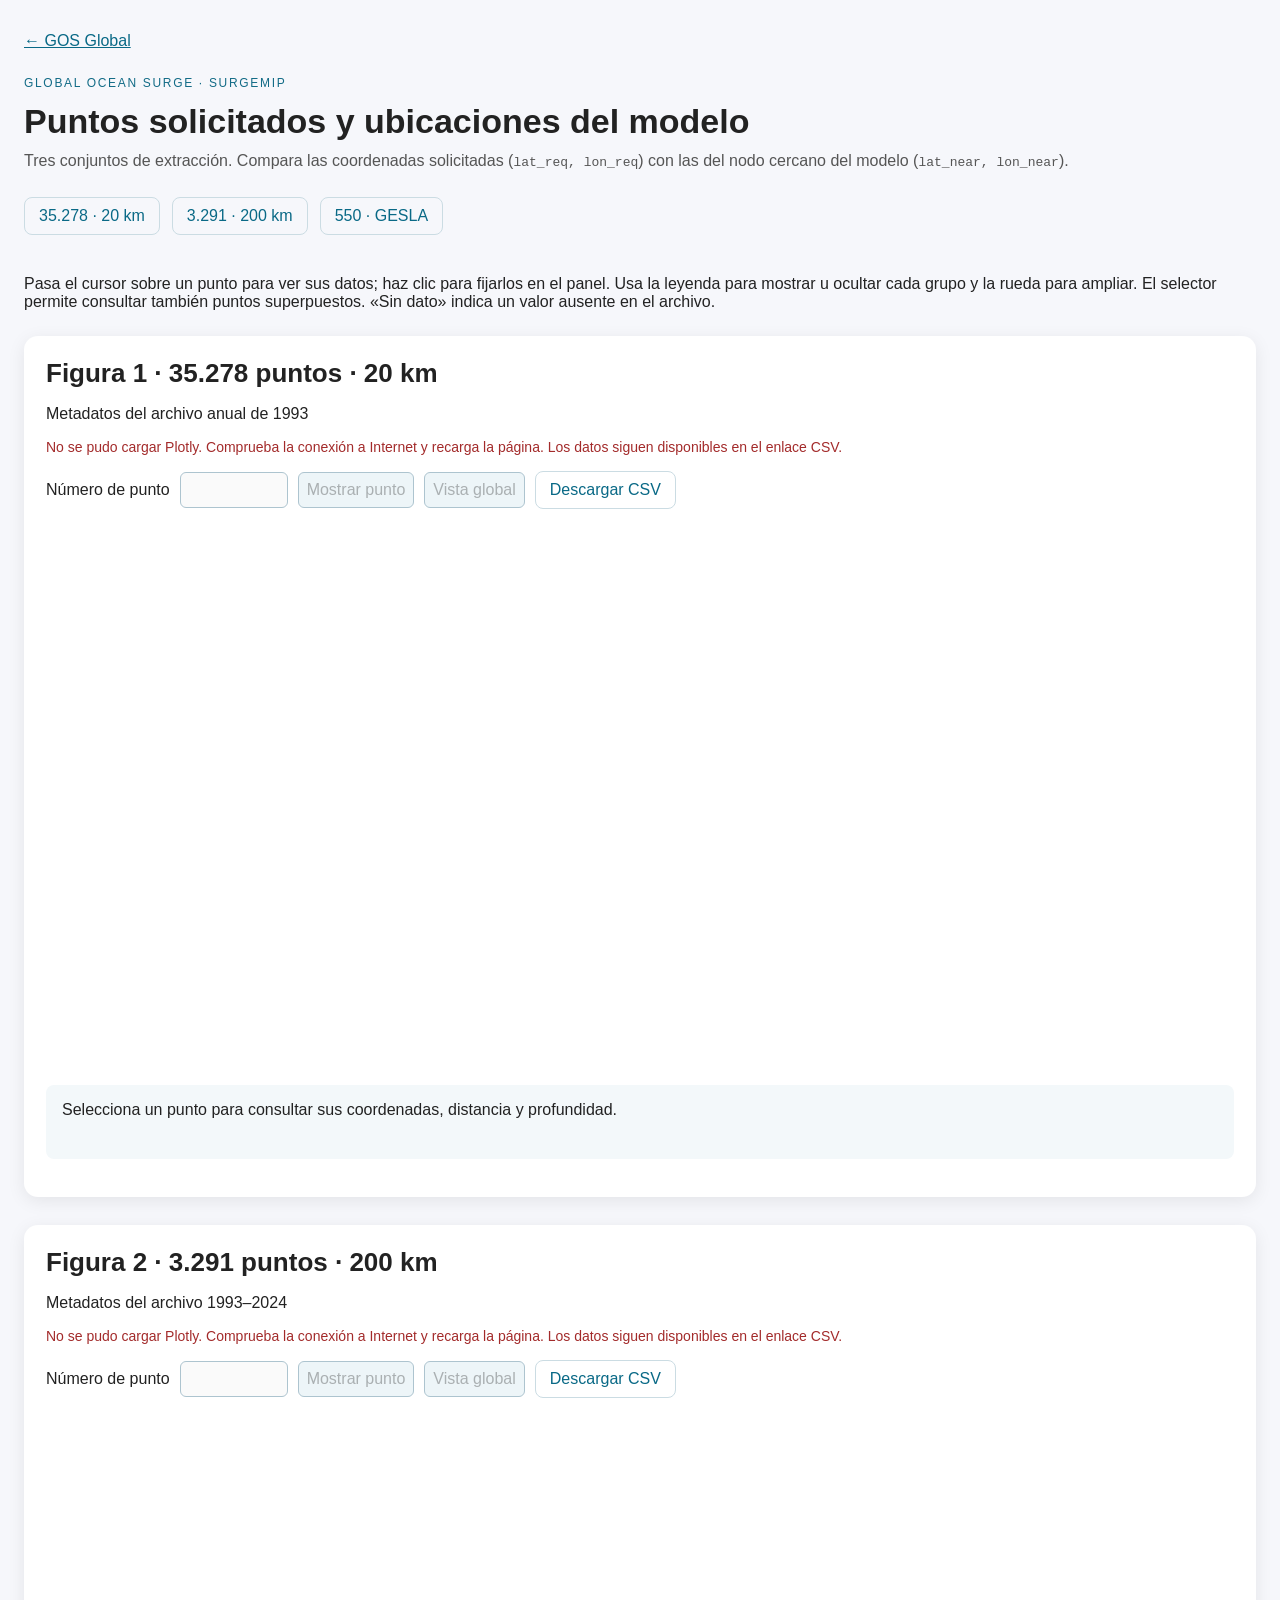
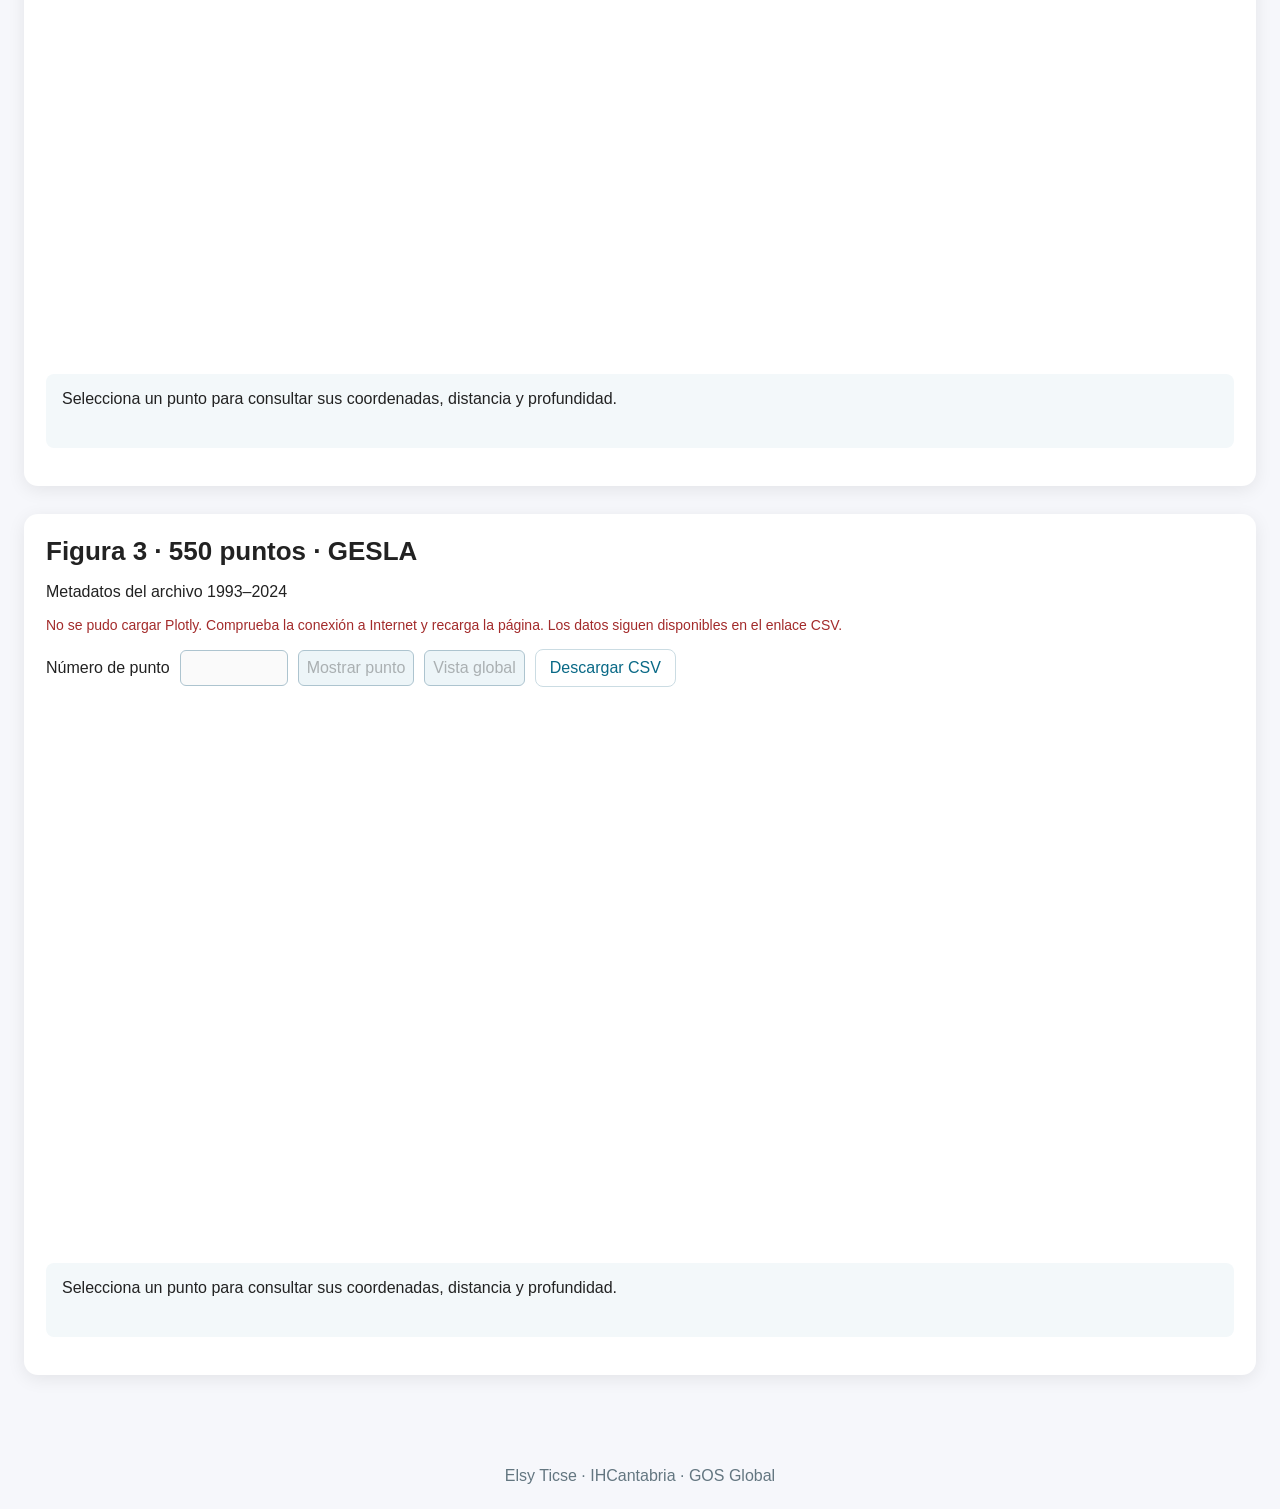
==== surgemip/index.html @ 7e87960c "images surgeamip" ====
<!DOCTYPE html>
<html lang="es">
<head>
  <meta charset="utf-8">
  <meta name="viewport" content="width=device-width, initial-scale=1">
  <title>GOS · SurgeMIP | Puntos de extracción</title>
  <link rel="stylesheet" href="../style.css">
  <link rel="stylesheet" href="style.css">
  <script defer src="https://cdn.plot.ly/plotly-3.1.0.min.js"></script>
  <script defer src="main.js"></script>
</head>
<body>
  <header class="page-header">
    <a href="../">← GOS Global</a>
    <p class="eyebrow">GLOBAL OCEAN SURGE · SURGEMIP</p>
    <h1>Puntos solicitados y ubicaciones del modelo</h1>
    <p>Tres conjuntos de extracción. Compara las coordenadas solicitadas (<code>lat_req, lon_req</code>) con las del nodo cercano del modelo (<code>lat_near, lon_near</code>).</p>
    <nav aria-label="Figuras"><a href="#set-35278">35.278 · 20 km</a><a href="#set-3291">3.291 · 200 km</a><a href="#set-550">550 · GESLA</a></nav>
  </header>
  <main class="page-content" id="figures">
    <p>Pasa el cursor sobre un punto para ver sus datos; haz clic para fijarlos en el panel. Usa la leyenda para mostrar u ocultar cada grupo y la rueda para ampliar. El selector permite consultar también puntos superpuestos. «Sin dato» indica un valor ausente en el archivo.</p>
    <noscript>Activa JavaScript para cargar los mapas interactivos. Puedes descargar los datos: <a href="data/35278.csv">35.278 puntos</a>, <a href="data/3291.csv">3.291 puntos</a> y <a href="data/550.csv">550 puntos</a>.</noscript>
  </main>
  <footer>Elsy Ticse · IHCantabria · GOS Global</footer>
</body>
</html>
---- style.css ----
body {
  margin: 0;
  font-family: Arial, Helvetica, sans-serif;
  background: #f6f7fb;
  color: #222;
}

.page-header {
  max-width: 1280px;
  margin: 0 auto;
  padding: 32px 24px 12px 24px;
}

.page-header h1 {
  margin: 0 0 8px 0;
  font-size: 34px;
}

.page-header p {
  margin: 0;
  color: #555;
  line-height: 1.5;
}

.page-content {
  max-width: 1280px;
  margin: 0 auto;
  padding: 12px 24px 40px 24px;
}

.figure-card {
  background: #ffffff;
  border-radius: 14px;
  box-shadow: 0 4px 18px rgba(0,0,0,0.08);
  padding: 22px;
  margin-bottom: 28px;
}

.figure-card h2 {
  margin: 0 0 8px 0;
  font-size: 26px;
}

.figure-caption {
  color: #555;
  line-height: 1.5;
  margin: 0 0 16px 0;
}

/* Marca los pies de figura que NO escribio la autora: los redacto Claude a
   partir de los comentarios y etiquetas del script MATLAB correspondiente.
   Al dar el visto bueno, basta con borrar el <span> y dejar el texto. */
.draft-tag {
  display: inline-block;
  background: #fff4d6;
  border: 1px solid #e8cc84;
  color: #8a6400;
  padding: 2px 8px;
  border-radius: 6px;
  font-size: 12px;
  margin-right: 6px;
  vertical-align: 1px;
}

.plot-container {
  width: 100%;
  height: 76vh;
  min-height: 620px;
}

.placeholder {
  border: 2px dashed #c9d2e3;
  border-radius: 12px;
  background: #f8faff;
  color: #65738a;
  padding: 40px;
  text-align: center;
  font-size: 18px;
}

.controls {
  display: flex;
  flex-wrap: wrap;
  gap: 12px;
  align-items: center;
  margin: 12px 0 14px 0;
}

.controls select {
  font-size: 15px;
  padding: 8px 10px;
  border-radius: 8px;
  border: 1px solid #b8c2d6;
  background: white;
}

.stats {
  display: flex;
  flex-wrap: wrap;
  gap: 10px;
  margin: 10px 0 14px 0;
}

.pill {
  background: #eef3ff;
  border: 1px solid #dbe5ff;
  color: #244a9b;
  padding: 8px 12px;
  border-radius: 999px;
  font-size: 14px;
}

.error {
  color: #9b1c1c;
  background: #fff0f0;
  border: 1px solid #ffd0d0;
  padding: 10px;
  border-radius: 8px;
  margin-top: 10px;
  display: none;
}

.figure-note {
  color: #555;
  font-size: 13px;
  margin-top: 10px;
  line-height: 1.5;
}

.fig2-grid {
  display: grid;
  /* antes 1.15fr 0.85fr, cuando el panel era espectro + mapa con selector;
     ahora se reparte a medias, igual que .fig3-grid */
  grid-template-columns: 1fr 1fr;
  gap: 18px;
  align-items: stretch;
}

/* .fig2-image-panel y .fig2-map-panel se unifican en .fig2-panel, y se anade
   .fig2-hist-panel para el histograma que va debajo; mismo tratamiento que
   .fig3-panel / .fig3-map-panel */
.fig2-panel,
.fig2-hist-panel {
  border: 1px solid #dbe2ef;
  border-radius: 12px;
  padding: 12px;
  background: #fbfcff;
}

.fig2-hist-panel {
  margin-top: 18px;
}

/* Supp. 2: TG y GOS son dos subplots de una misma figura de Plotly, no dos
   graficos en una rejilla CSS, asi que solo hace falta el scroll horizontal
   para que no se compriman en pantalla estrecha. */
.figs2-scroll {
  overflow-x: auto;
}

.figs2-plot {
  min-width: 860px;
}

/* Figura 4: tres paneles en una fila. Por debajo de ~820 px el grafico
   desborda su caja con scroll propio en lugar de comprimirse. */
.fig4-scroll {
  overflow-x: auto;
}

.fig4-plot {
  min-width: 820px;
}

.fig2-panel h3,
.fig2-hist-panel h3 {
  margin: 0 0 10px 0;
  font-size: 18px;
}

.fig2-spectrum-img {
  width: 100%;
  height: auto;
  display: block;
  border-radius: 8px;
}

@media (max-width: 1000px) {
  .fig2-grid {
    grid-template-columns: 1fr;
  }
}

.hidden {
  display: none !important;
}

.fig3-grid {
  display: grid;
  grid-template-columns: 1fr 1fr;
  gap: 18px;
  align-items: stretch;
}

.fig3-panel,
.fig3-map-panel {
  border: 1px solid #dbe2ef;
  border-radius: 12px;
  padding: 12px;
  background: #fbfcff;
  margin-top: 12px;
}

.fig3-panel h3,
.fig3-map-panel h3 {
  margin: 0 0 10px 0;
  font-size: 18px;
}

.plot-container-medium {
  width: 100%;
  height: 52vh;
  min-height: 440px;
}

.fig3-image-link {
  display: block;
  cursor: zoom-in;
}

.fig3-psd-img {
  width: 100%;
  height: auto;
  display: block;
  border-radius: 8px;
}

@media (max-width: 1000px) {
  .fig3-grid {
    grid-template-columns: 1fr;
  }
}

/* ---------------------------------------------------------------
   Navegacion entre index.html y supplementary.html
   --------------------------------------------------------------- */

.page-nav {
  margin-top: 16px;
}

/* Enlace al pie de una figura hacia su suplementaria (6->S1, 8->S2, 9->S3).
   Separado del pie por una linea, para que no se lea como parte de la nota. */
.figure-nav {
  margin-top: 14px;
  padding-top: 14px;
  border-top: 1px solid #e6eaf2;
}

.nav-button {
  display: inline-block;
  padding: 10px 18px;
  border-radius: 999px;
  background: #244a9b;
  color: #ffffff;
  text-decoration: none;
  font-size: 15px;
  border: 1px solid #1b376f;
  transition: background 0.15s ease;
}

.nav-button:hover {
  background: #1b376f;
}

/* ---------------------------------------------------------------
   Paneles de figura que son imagen estatica (Fig 1, 4, 5b, 8, Supp)
   --------------------------------------------------------------- */

.figure-image-panel {
  border: 1px solid #dbe2ef;
  border-radius: 12px;
  padding: 12px;
  background: #fbfcff;
}

.figure-image-link {
  display: block;
  cursor: zoom-in;
}

.figure-image {
  width: 100%;
  height: auto;
  display: block;
  border-radius: 8px;
}

/* ---------------------------------------------------------------
   Clases que ya se usaban en el HTML pero no estaban definidas
   --------------------------------------------------------------- */

.plot-container-small {
  width: 100%;
  height: 46vh;
  min-height: 380px;
}

.image-note {
  color: #65738a;
  font-size: 13px;
  margin: 8px 0 0 0;
}

.fig2-image-link {
  display: block;
  cursor: zoom-in;
}
---- surgemip/style.css ----
.eyebrow { margin-top: 24px !important; font-size: 12px; letter-spacing: .14em; color: #126b86 !important; }
.page-header h1 { max-width: 850px; margin-top: 10px; }
a { color: #096986; }
nav { display: flex; flex-wrap: wrap; gap: 12px; margin-top: 24px; }
nav a, .download { padding: 9px 14px; border: 1px solid #cbdce3; border-radius: 8px; text-decoration: none; }
.figure-card { scroll-margin-top: 15px; margin-top: 25px; }
.map { height: 560px; width: 100%; }
.toolbar { display: flex; align-items: center; gap: 10px; flex-wrap: wrap; margin: 16px 0; }
button, input { font: inherit; padding: 8px; border: 1px solid #adc4cf; border-radius: 6px; }
button { background: #edf5f8; cursor: pointer; }
input { width: 90px; }
.status { color: #526571; font-size: 14px; }
.details { padding: 16px; background: #f3f8fa; border-radius: 8px; overflow-x: auto; min-height: 42px; }
.details table { border-collapse: collapse; width: 100%; margin: 12px 0; }
th, td { text-align: left; padding: 8px; border-bottom: 1px solid #d5e2e8; }
.source { font-size: 12px; color: #637680; overflow-wrap: anywhere; margin-top: 16px; }
footer { text-align: center; padding: 24px; color: #637680; }
.failure { color: #a32b2b; }
@media(max-width: 650px) { .page-header h1 { font-size: 27px; } .page-content { padding: 12px; } .figure-card { padding: 12px; } .figure-card h2 { font-size: 22px; } .map { height: 420px; } }
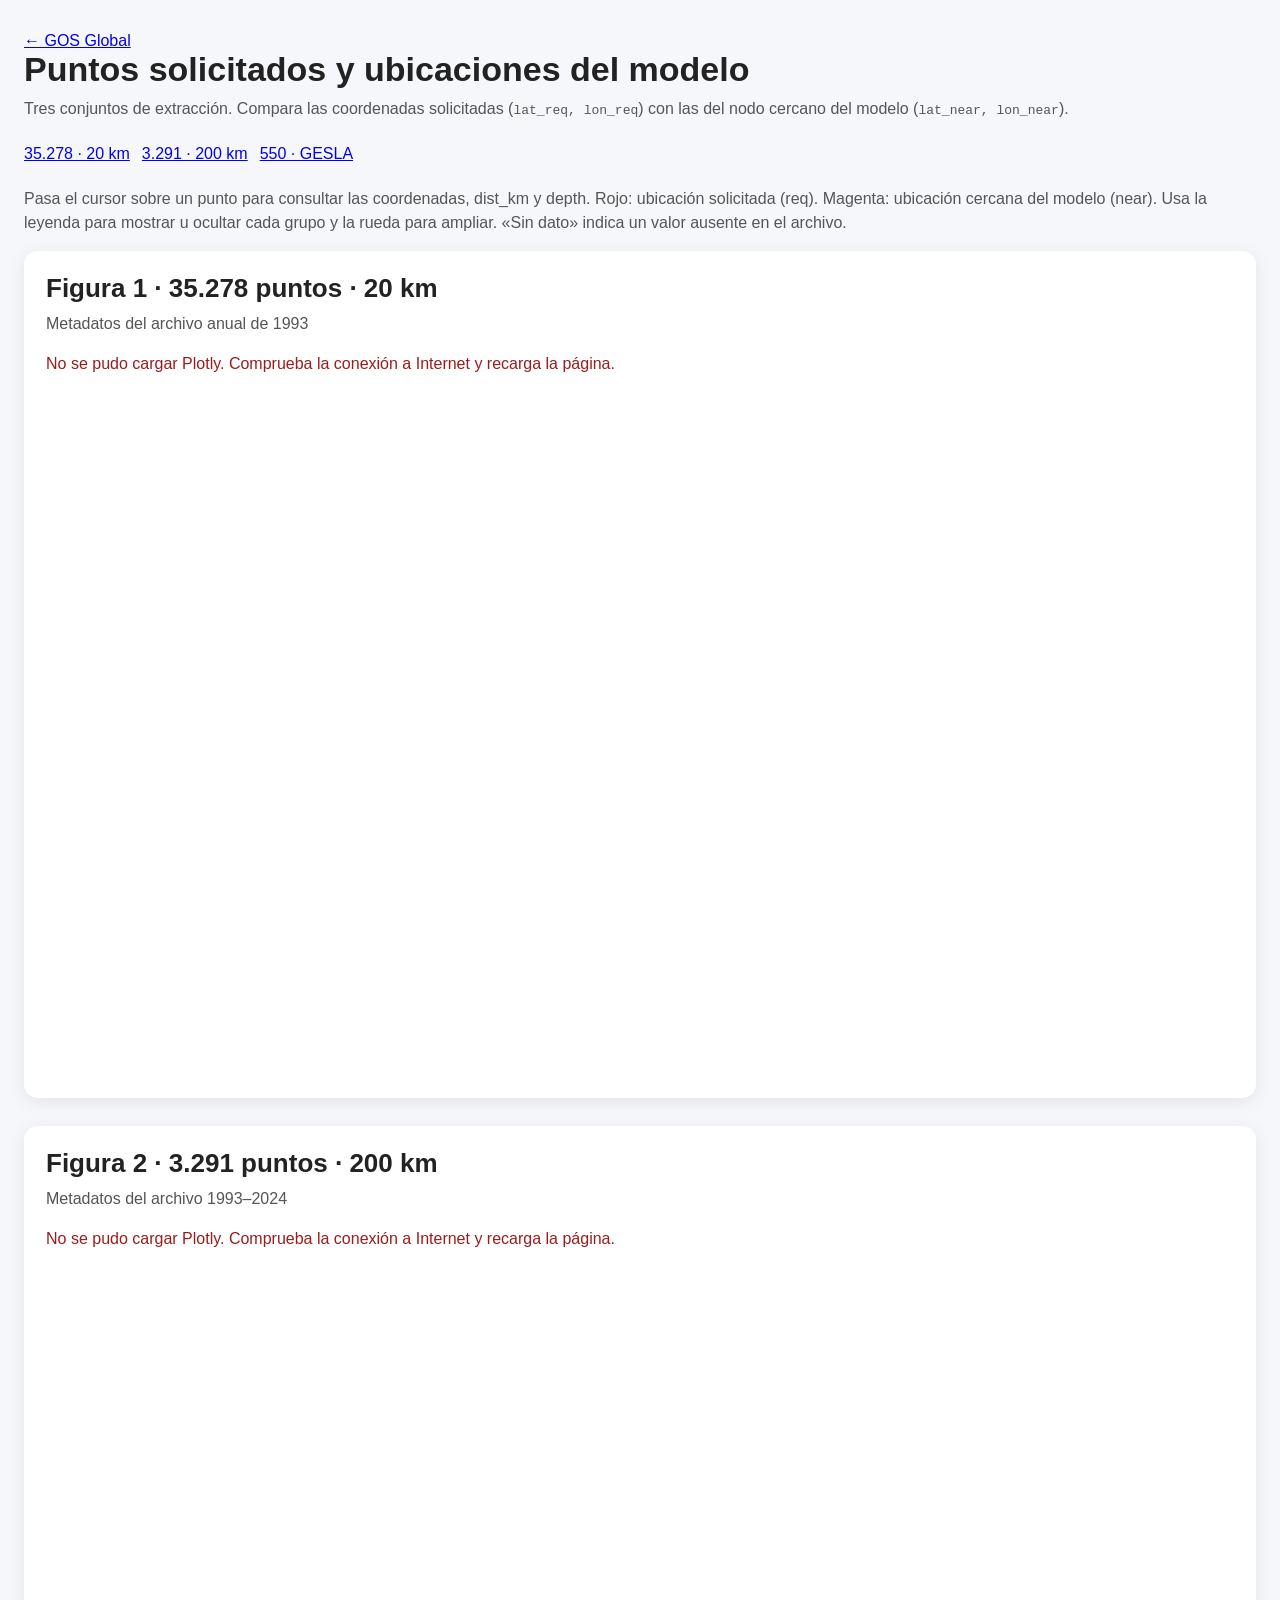
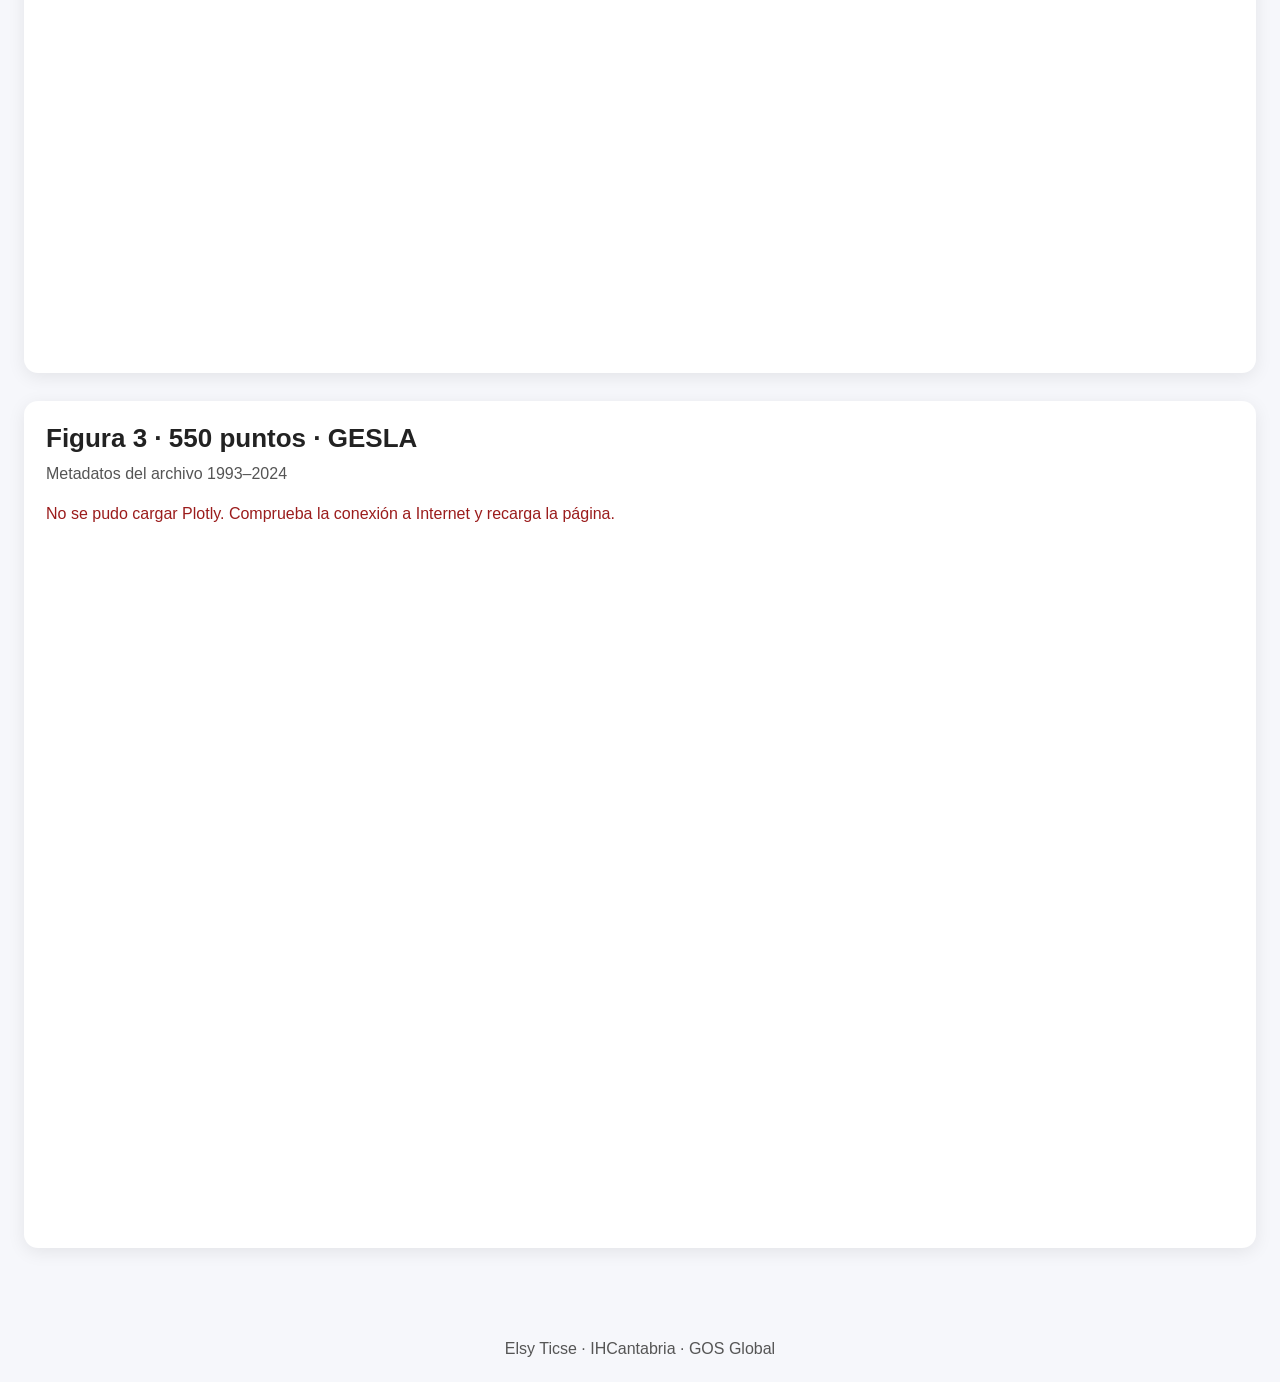
==== commit 9da8ef15: "editando figuras" ====
--- a/surgemip/index.html
+++ b/surgemip/index.html
@@ -7,19 +7,19 @@
   <link rel="stylesheet" href="../style.css">
   <link rel="stylesheet" href="style.css">
   <script defer src="https://cdn.plot.ly/plotly-3.1.0.min.js"></script>
+  <script defer src="../js/common.js"></script>
   <script defer src="main.js"></script>
 </head>
 <body>
   <header class="page-header">
     <a href="../">← GOS Global</a>
-    <p class="eyebrow">GLOBAL OCEAN SURGE · SURGEMIP</p>
     <h1>Puntos solicitados y ubicaciones del modelo</h1>
     <p>Tres conjuntos de extracción. Compara las coordenadas solicitadas (<code>lat_req, lon_req</code>) con las del nodo cercano del modelo (<code>lat_near, lon_near</code>).</p>
     <nav aria-label="Figuras"><a href="#set-35278">35.278 · 20 km</a><a href="#set-3291">3.291 · 200 km</a><a href="#set-550">550 · GESLA</a></nav>
   </header>
   <main class="page-content" id="figures">
-    <p>Pasa el cursor sobre un punto para ver sus datos; haz clic para fijarlos en el panel. Usa la leyenda para mostrar u ocultar cada grupo y la rueda para ampliar. El selector permite consultar también puntos superpuestos. «Sin dato» indica un valor ausente en el archivo.</p>
-    <noscript>Activa JavaScript para cargar los mapas interactivos. Puedes descargar los datos: <a href="data/35278.csv">35.278 puntos</a>, <a href="data/3291.csv">3.291 puntos</a> y <a href="data/550.csv">550 puntos</a>.</noscript>
+    <p class="figure-caption">Pasa el cursor sobre un punto para consultar las coordenadas, dist_km y depth. Rojo: ubicación solicitada (req). Magenta: ubicación cercana del modelo (near). Usa la leyenda para mostrar u ocultar cada grupo y la rueda para ampliar. «Sin dato» indica un valor ausente en el archivo.</p>
+    <noscript>Activa JavaScript para cargar los mapas interactivos.</noscript>
   </main>
   <footer>Elsy Ticse · IHCantabria · GOS Global</footer>
 </body>
--- a/surgemip/style.css
+++ b/surgemip/style.css
@@ -1,19 +1,5 @@
-.eyebrow { margin-top: 24px !important; font-size: 12px; letter-spacing: .14em; color: #126b86 !important; }
-.page-header h1 { max-width: 850px; margin-top: 10px; }
-a { color: #096986; }
+/* Typography, cards and map dimensions come from ../style.css. */
 nav { display: flex; flex-wrap: wrap; gap: 12px; margin-top: 24px; }
-nav a, .download { padding: 9px 14px; border: 1px solid #cbdce3; border-radius: 8px; text-decoration: none; }
-.figure-card { scroll-margin-top: 15px; margin-top: 25px; }
-.map { height: 560px; width: 100%; }
-.toolbar { display: flex; align-items: center; gap: 10px; flex-wrap: wrap; margin: 16px 0; }
-button, input { font: inherit; padding: 8px; border: 1px solid #adc4cf; border-radius: 6px; }
-button { background: #edf5f8; cursor: pointer; }
-input { width: 90px; }
-.status { color: #526571; font-size: 14px; }
-.details { padding: 16px; background: #f3f8fa; border-radius: 8px; overflow-x: auto; min-height: 42px; }
-.details table { border-collapse: collapse; width: 100%; margin: 12px 0; }
-th, td { text-align: left; padding: 8px; border-bottom: 1px solid #d5e2e8; }
-.source { font-size: 12px; color: #637680; overflow-wrap: anywhere; margin-top: 16px; }
-footer { text-align: center; padding: 24px; color: #637680; }
-.failure { color: #a32b2b; }
-@media(max-width: 650px) { .page-header h1 { font-size: 27px; } .page-content { padding: 12px; } .figure-card { padding: 12px; } .figure-card h2 { font-size: 22px; } .map { height: 420px; } }
+.figure-card { scroll-margin-top: 15px; }
+footer { text-align: center; padding: 24px; color: #555; }
+.failure { color: #9b1c1c; }
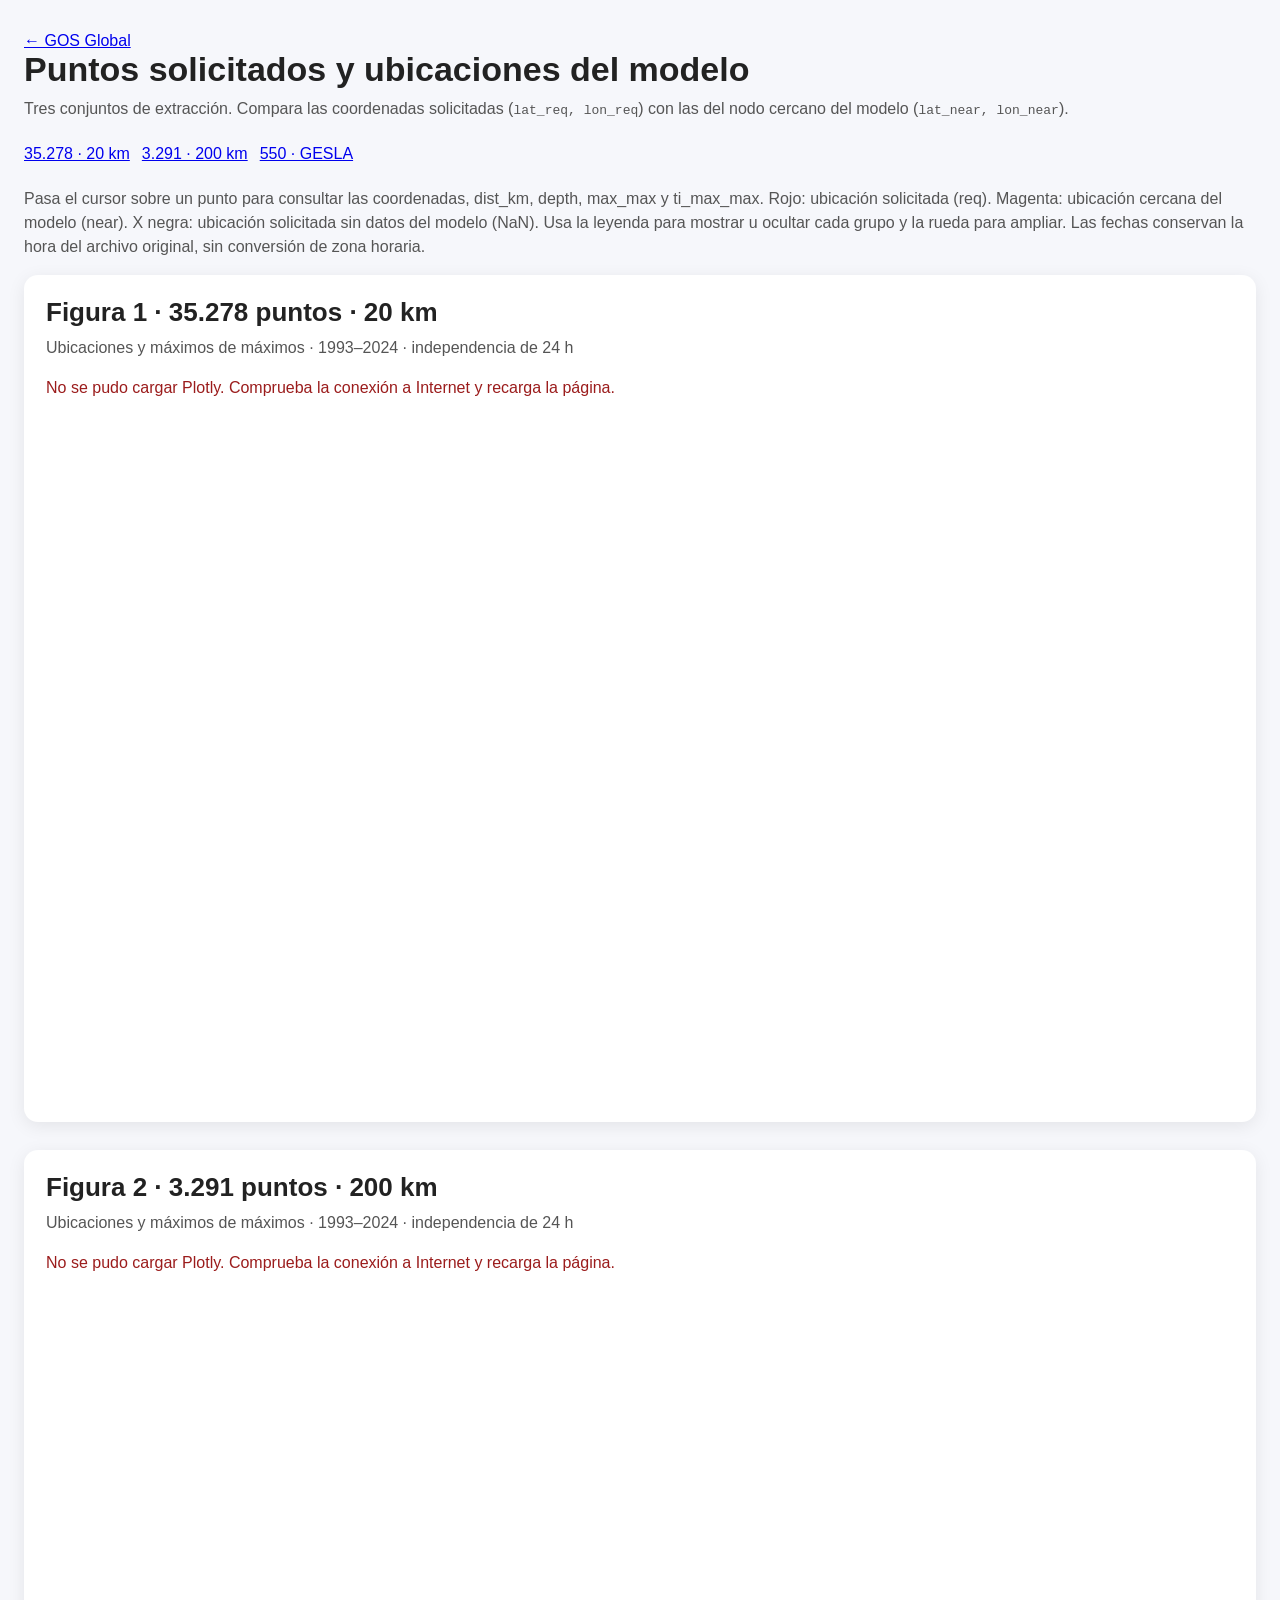
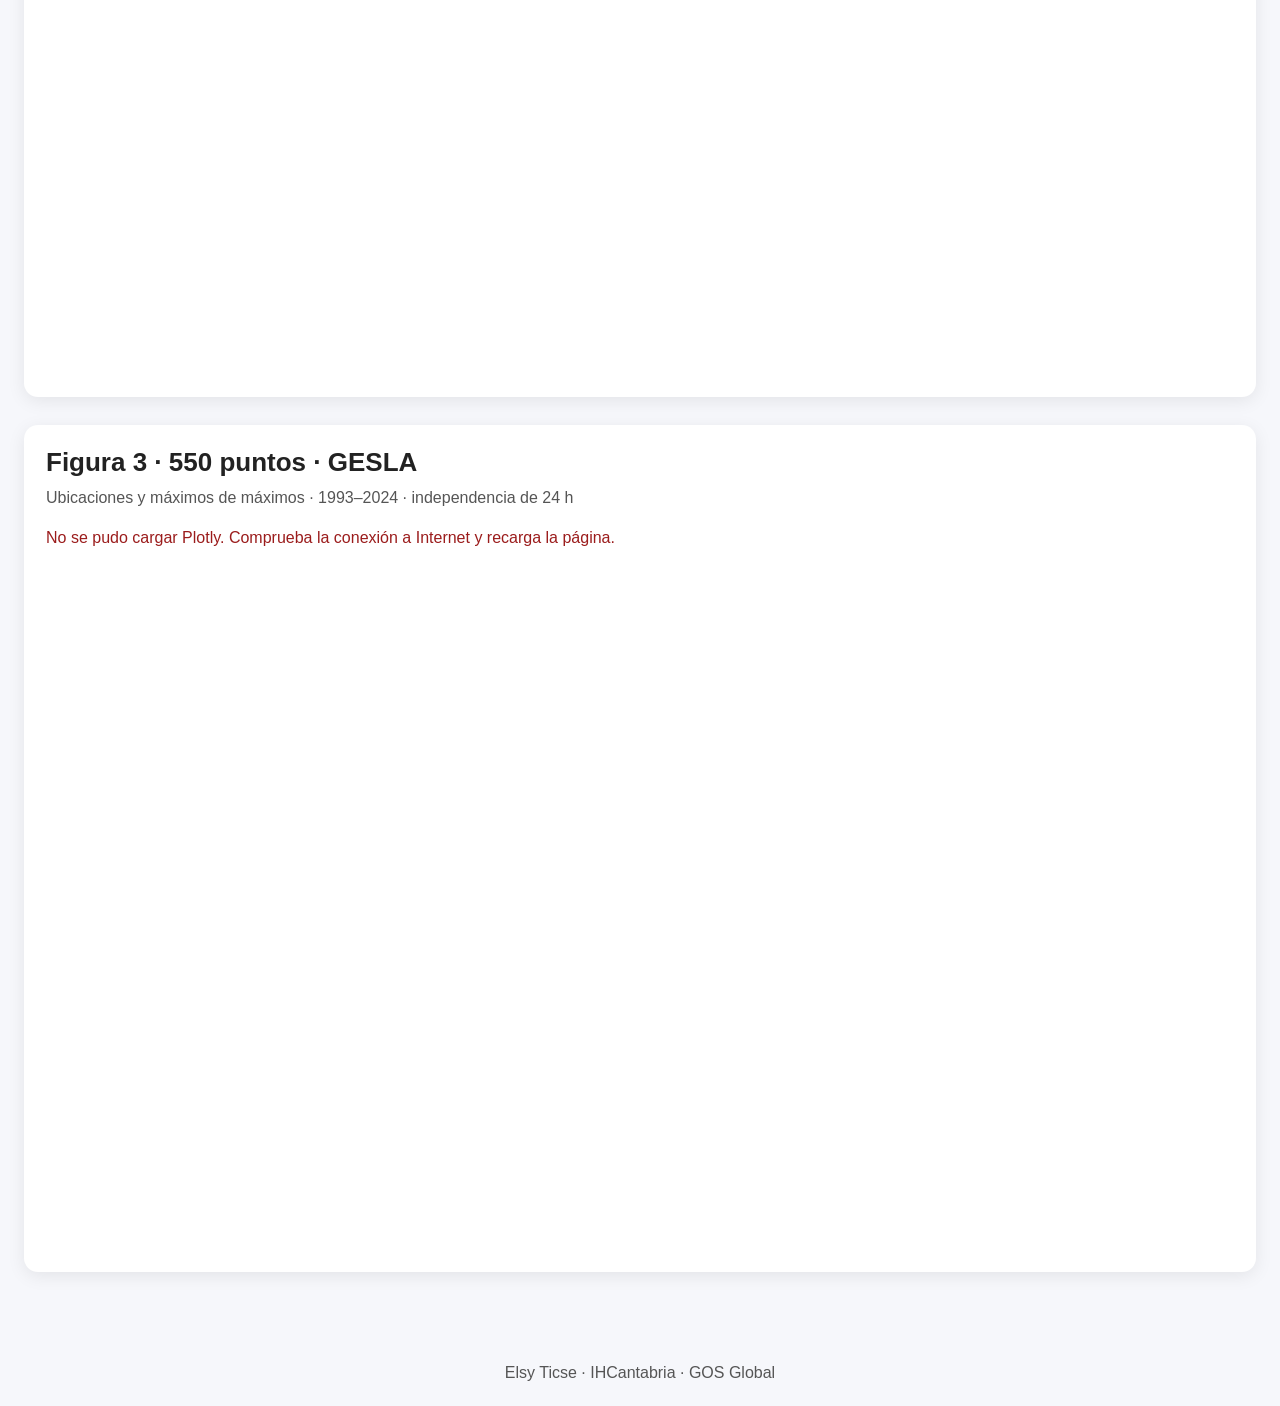
==== commit 9356eced: "actualiz. data" ====
--- a/surgemip/index.html
+++ b/surgemip/index.html
@@ -18,7 +18,7 @@
     <nav aria-label="Figuras"><a href="#set-35278">35.278 · 20 km</a><a href="#set-3291">3.291 · 200 km</a><a href="#set-550">550 · GESLA</a></nav>
   </header>
   <main class="page-content" id="figures">
-    <p class="figure-caption">Pasa el cursor sobre un punto para consultar las coordenadas, dist_km y depth. Rojo: ubicación solicitada (req). Magenta: ubicación cercana del modelo (near). Usa la leyenda para mostrar u ocultar cada grupo y la rueda para ampliar. «Sin dato» indica un valor ausente en el archivo.</p>
+    <p class="figure-caption">Pasa el cursor sobre un punto para consultar las coordenadas, dist_km, depth, max_max y ti_max_max. Rojo: ubicación solicitada (req). Magenta: ubicación cercana del modelo (near). X negra: ubicación solicitada sin datos del modelo (NaN). Usa la leyenda para mostrar u ocultar cada grupo y la rueda para ampliar. Las fechas conservan la hora del archivo original, sin conversión de zona horaria.</p>
     <noscript>Activa JavaScript para cargar los mapas interactivos.</noscript>
   </main>
   <footer>Elsy Ticse · IHCantabria · GOS Global</footer>
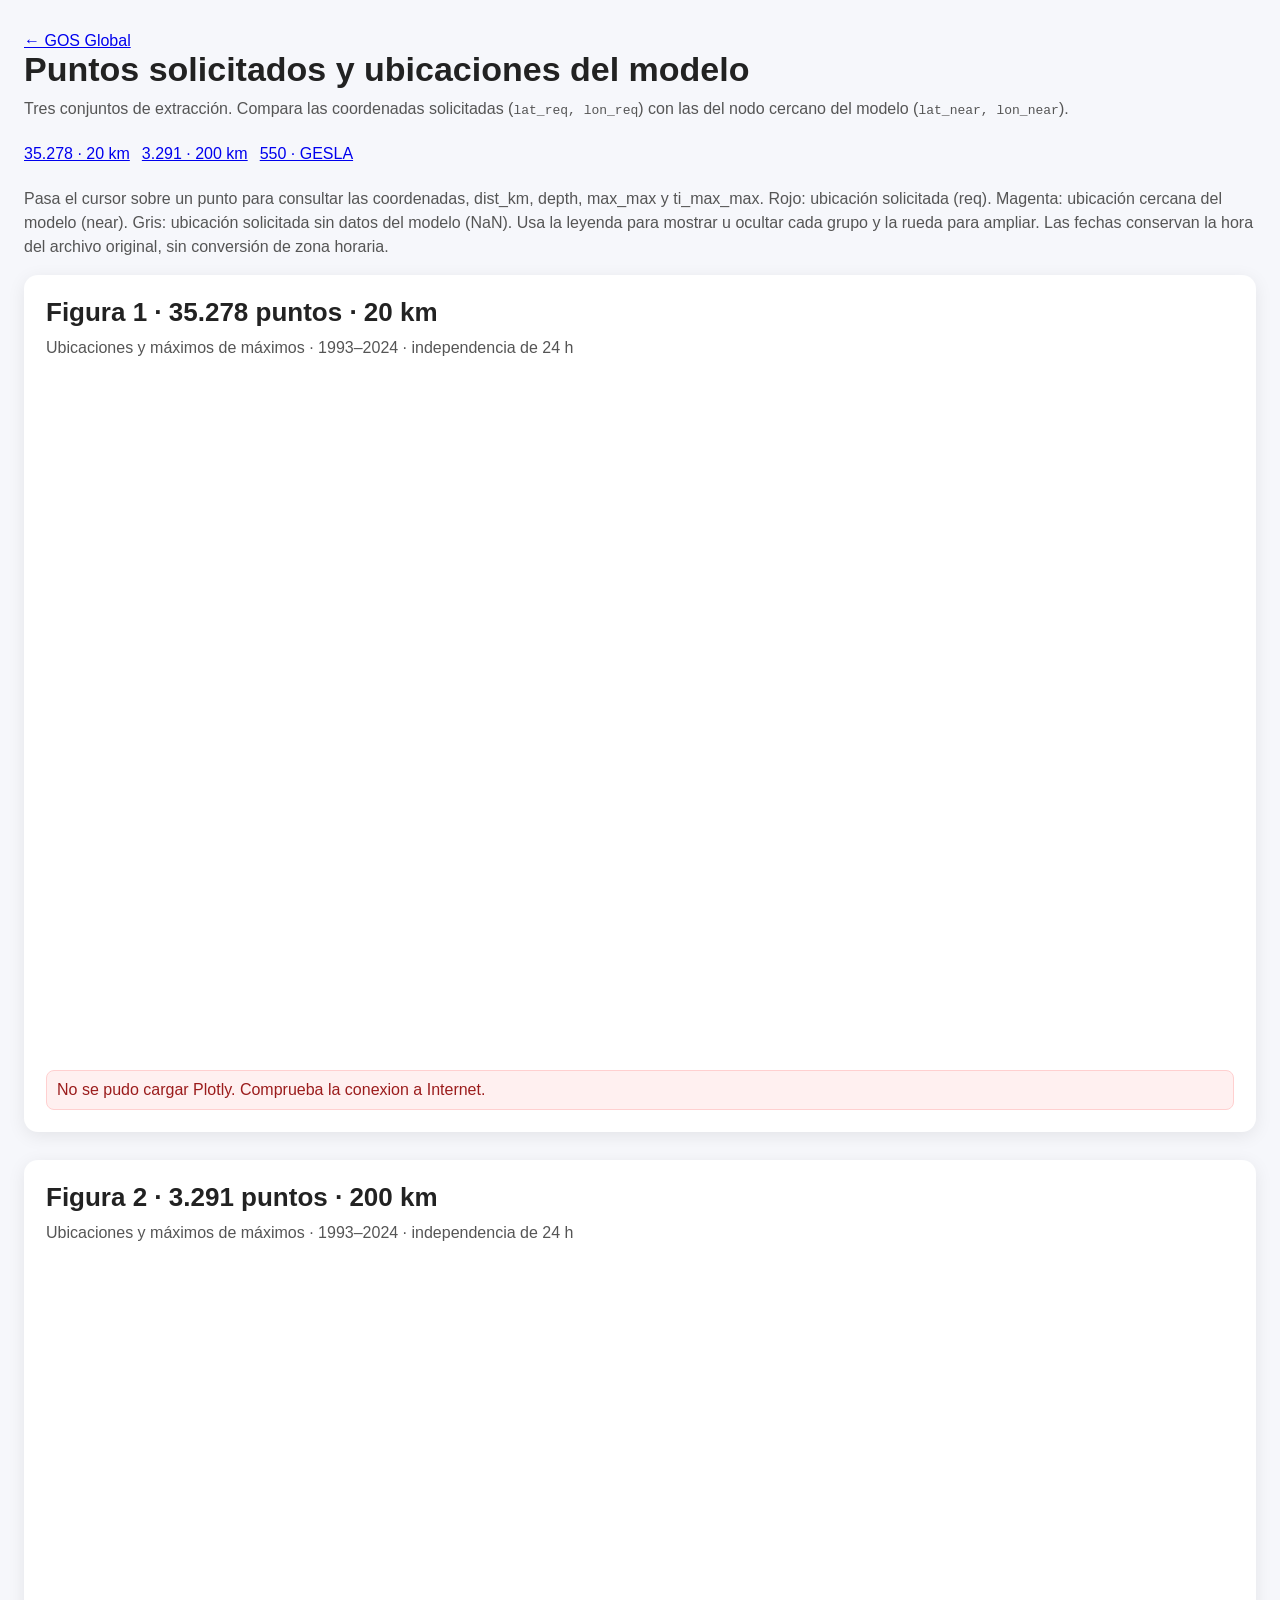
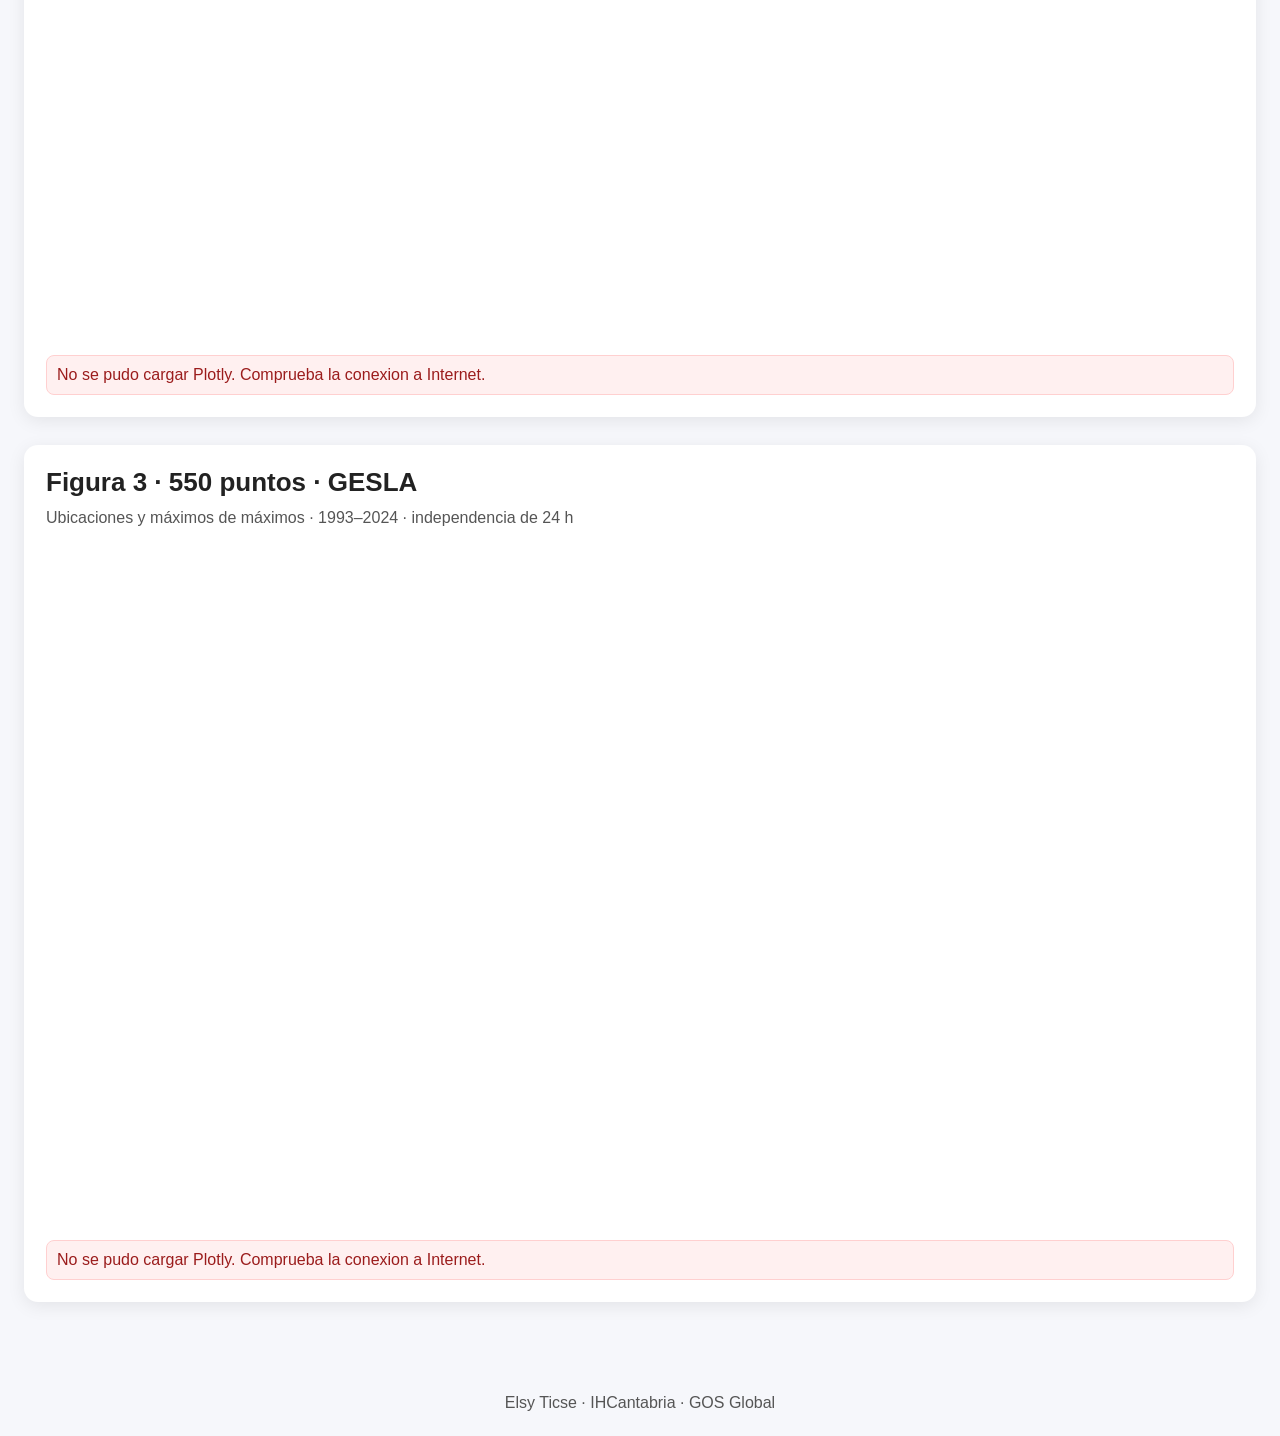
==== commit 55cd9b1c: "edit figures" ====
--- a/surgemip/index.html
+++ b/surgemip/index.html
@@ -18,8 +18,35 @@
     <nav aria-label="Figuras"><a href="#set-35278">35.278 · 20 km</a><a href="#set-3291">3.291 · 200 km</a><a href="#set-550">550 · GESLA</a></nav>
   </header>
   <main class="page-content" id="figures">
-    <p class="figure-caption">Pasa el cursor sobre un punto para consultar las coordenadas, dist_km, depth, max_max y ti_max_max. Rojo: ubicación solicitada (req). Magenta: ubicación cercana del modelo (near). X negra: ubicación solicitada sin datos del modelo (NaN). Usa la leyenda para mostrar u ocultar cada grupo y la rueda para ampliar. Las fechas conservan la hora del archivo original, sin conversión de zona horaria.</p>
+    <p class="figure-caption">Pasa el cursor sobre un punto para consultar las coordenadas, dist_km, depth, max_max y ti_max_max. Rojo: ubicación solicitada (req). Magenta: ubicación cercana del modelo (near). Gris: ubicación solicitada sin datos del modelo (NaN). Usa la leyenda para mostrar u ocultar cada grupo y la rueda para ampliar. Las fechas conservan la hora del archivo original, sin conversión de zona horaria.</p>
     <noscript>Activa JavaScript para cargar los mapas interactivos.</noscript>
+
+    <!-- FIGURE 1: editar aqui el titulo y el pie de figura. -->
+    <section class="figure-card" id="set-35278">
+      <h2>Figura 1 · 35.278 puntos · 20 km</h2>
+      <p class="figure-caption">Ubicaciones y máximos de máximos · 1993–2024 · independencia de 24 h</p>
+      <p class="figure-caption" id="fig1-status" role="status">Cargando mapa y metadatos…</p>
+      <div id="fig1-map" class="plot-container" aria-label="Figura 1 · 35.278 puntos"></div>
+      <div id="fig1-error" class="error" role="alert"></div>
+    </section>
+
+    <!-- FIGURE 2: editar aqui el titulo y el pie de figura. -->
+    <section class="figure-card" id="set-3291">
+      <h2>Figura 2 · 3.291 puntos · 200 km</h2>
+      <p class="figure-caption">Ubicaciones y máximos de máximos · 1993–2024 · independencia de 24 h</p>
+      <p class="figure-caption" id="fig2-status" role="status">Cargando mapa y metadatos…</p>
+      <div id="fig2-map" class="plot-container" aria-label="Figura 2 · 3.291 puntos"></div>
+      <div id="fig2-error" class="error" role="alert"></div>
+    </section>
+
+    <!-- FIGURE 3: editar aqui el titulo y el pie de figura. -->
+    <section class="figure-card" id="set-550">
+      <h2>Figura 3 · 550 puntos · GESLA</h2>
+      <p class="figure-caption">Ubicaciones y máximos de máximos · 1993–2024 · independencia de 24 h</p>
+      <p class="figure-caption" id="fig3-status" role="status">Cargando mapa y metadatos…</p>
+      <div id="fig3-map" class="plot-container" aria-label="Figura 3 · 550 puntos"></div>
+      <div id="fig3-error" class="error" role="alert"></div>
+    </section>
   </main>
   <footer>Elsy Ticse · IHCantabria · GOS Global</footer>
 </body>
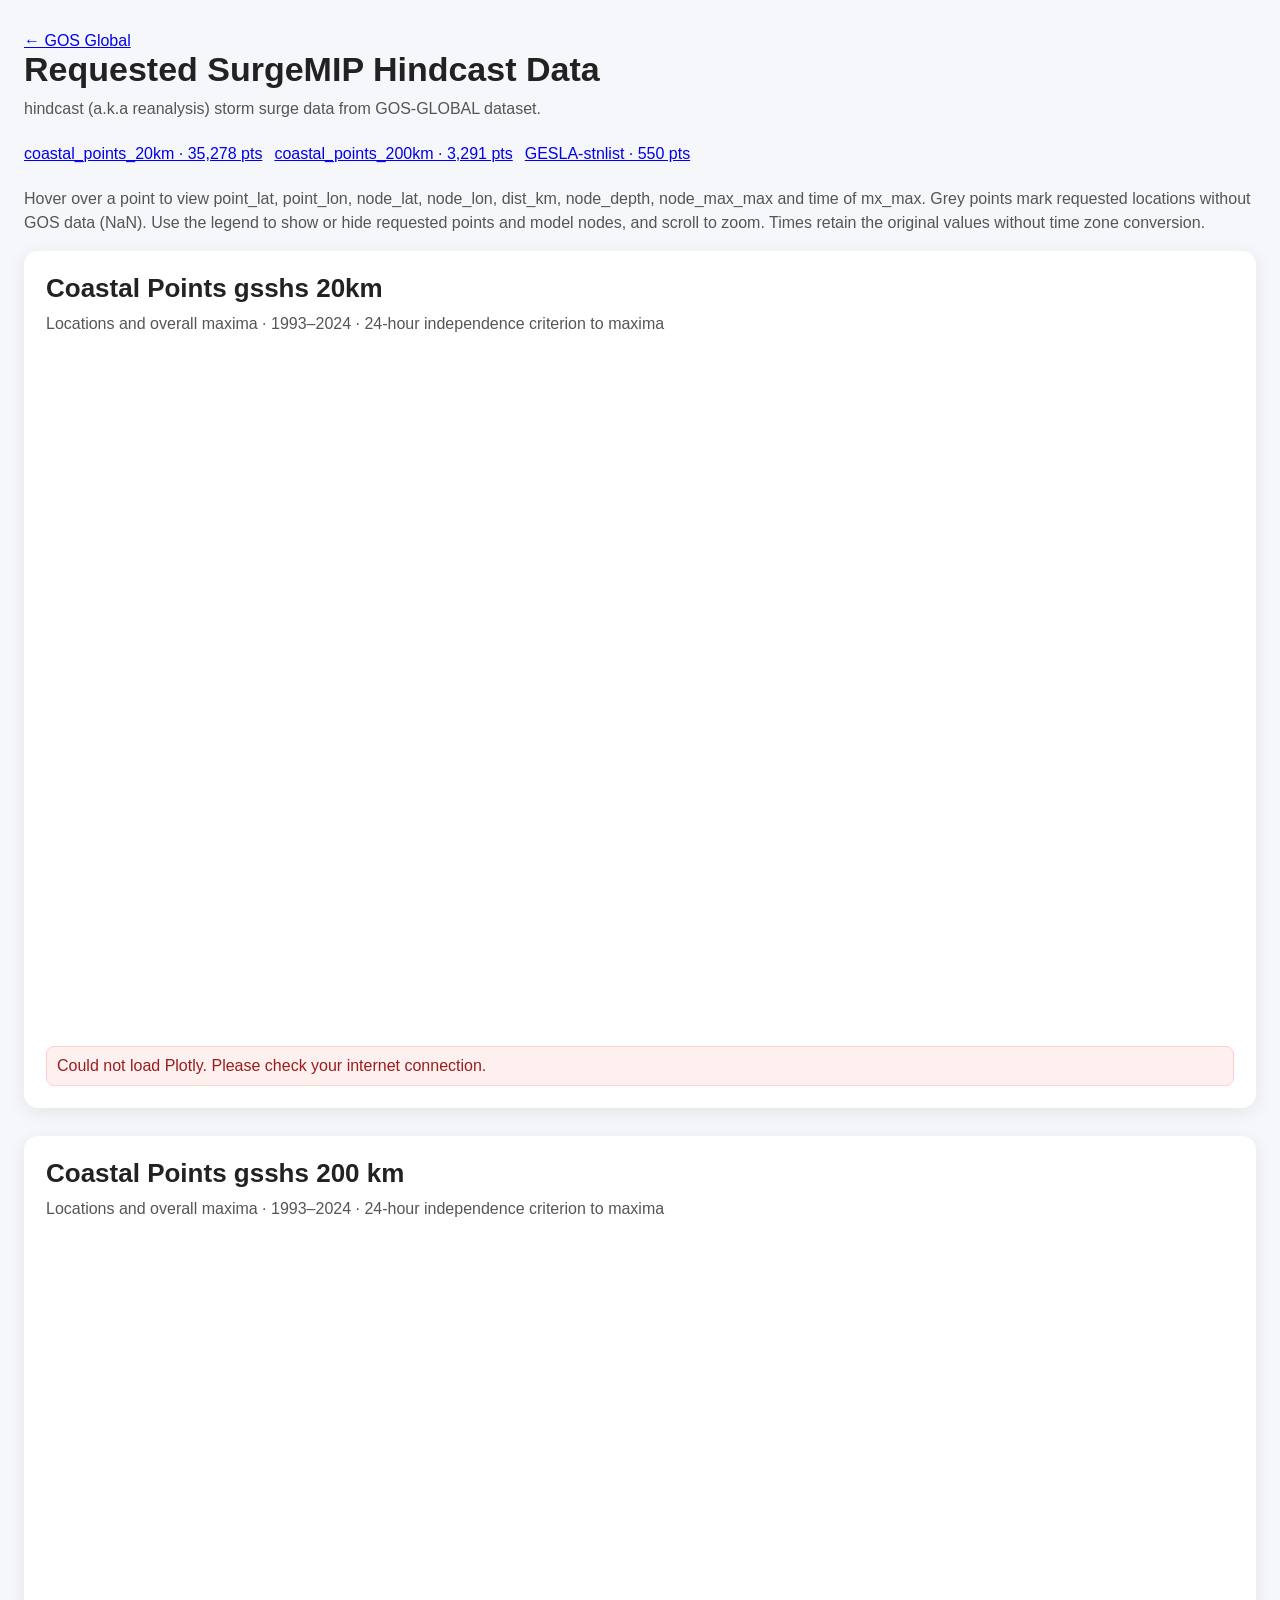
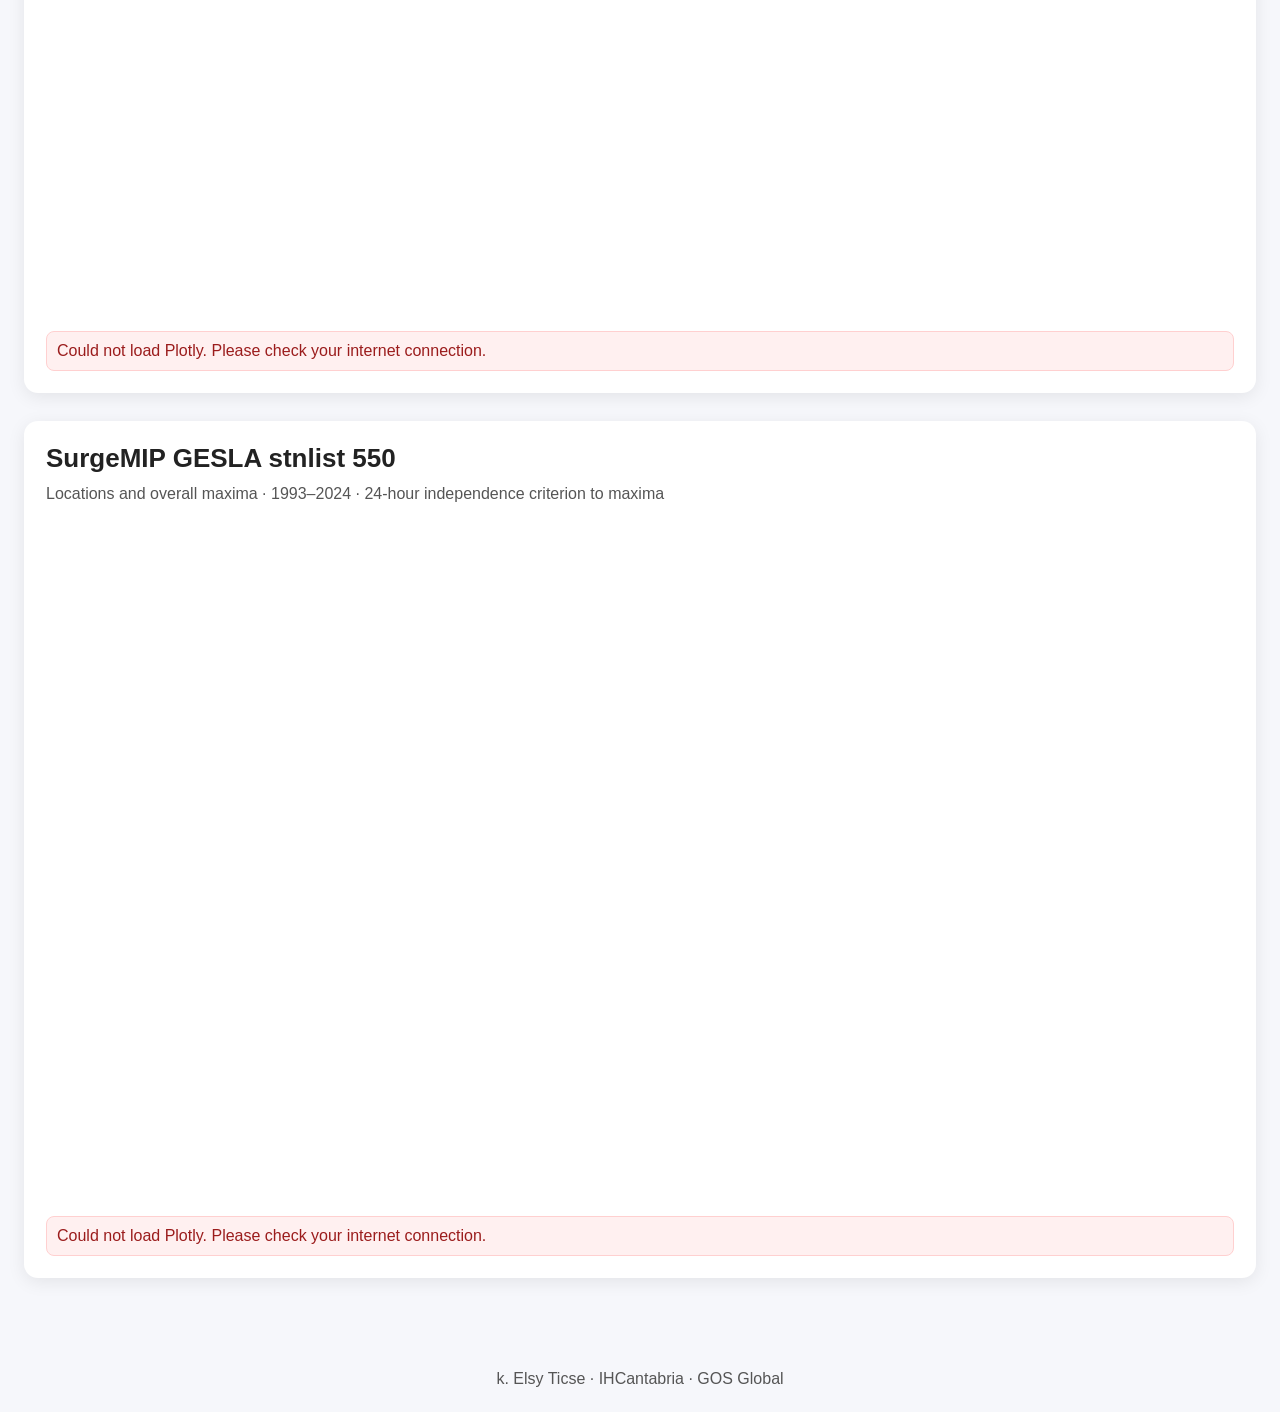
==== commit 0e4ef33d: "edit description" ====
--- a/surgemip/index.html
+++ b/surgemip/index.html
@@ -1,9 +1,9 @@
 <!DOCTYPE html>
-<html lang="es">
+<html lang="en-GB">
 <head>
   <meta charset="utf-8">
   <meta name="viewport" content="width=device-width, initial-scale=1">
-  <title>GOS · SurgeMIP | Puntos de extracción</title>
+  <title>GOS · SurgeMIP | Extraction points</title>
   <link rel="stylesheet" href="../style.css">
   <link rel="stylesheet" href="style.css">
   <script defer src="https://cdn.plot.ly/plotly-3.1.0.min.js"></script>
@@ -13,41 +13,41 @@
 <body>
   <header class="page-header">
     <a href="../">← GOS Global</a>
-    <h1>Puntos solicitados y ubicaciones del modelo</h1>
-    <p>Tres conjuntos de extracción. Compara las coordenadas solicitadas (<code>lat_req, lon_req</code>) con las del nodo cercano del modelo (<code>lat_near, lon_near</code>).</p>
-    <nav aria-label="Figuras"><a href="#set-35278">35.278 · 20 km</a><a href="#set-3291">3.291 · 200 km</a><a href="#set-550">550 · GESLA</a></nav>
+    <h1>Requested SurgeMIP Hindcast Data</h1>
+    <p>hindcast (a.k.a reanalysis) storm surge data from GOS-GLOBAL dataset. 
+    <nav aria-label="Figures"><a href="#set-35278">coastal_points_20km · 35,278 pts</a><a href="#set-3291">coastal_points_200km · 3,291 pts </a><a href="#set-550">GESLA-stnlist · 550 pts</a></nav>
   </header>
   <main class="page-content" id="figures">
-    <p class="figure-caption">Pasa el cursor sobre un punto para consultar las coordenadas, dist_km, depth, max_max y ti_max_max. Rojo: ubicación solicitada (req). Magenta: ubicación cercana del modelo (near). Gris: ubicación solicitada sin datos del modelo (NaN). Usa la leyenda para mostrar u ocultar cada grupo y la rueda para ampliar. Las fechas conservan la hora del archivo original, sin conversión de zona horaria.</p>
-    <noscript>Activa JavaScript para cargar los mapas interactivos.</noscript>
+    <p class="figure-caption">Hover over a point to view point_lat, point_lon, node_lat, node_lon, dist_km, node_depth, node_max_max and time of mx_max. Grey points mark requested locations without GOS data (NaN). Use the legend to show or hide requested points and model nodes, and scroll to zoom. Times retain the original values without time zone conversion.</p>
+    <noscript>Enable JavaScript to load the interactive maps.</noscript>
 
     <!-- FIGURE 1: editar aqui el titulo y el pie de figura. -->
     <section class="figure-card" id="set-35278">
-      <h2>Figura 1 · 35.278 puntos · 20 km</h2>
-      <p class="figure-caption">Ubicaciones y máximos de máximos · 1993–2024 · independencia de 24 h</p>
-      <p class="figure-caption" id="fig1-status" role="status">Cargando mapa y metadatos…</p>
-      <div id="fig1-map" class="plot-container" aria-label="Figura 1 · 35.278 puntos"></div>
+      <h2>Coastal Points gsshs 20km</h2>
+      <p class="figure-caption">Locations and overall maxima · 1993–2024 · 24-hour independence criterion to maxima</p>
+      <p class="figure-caption" id="fig1-status" role="status">Loading map and metadata…</p>
+      <div id="fig1-map" class="plot-container" aria-label="Figure 1 · 35,278 points"></div>
       <div id="fig1-error" class="error" role="alert"></div>
     </section>
 
     <!-- FIGURE 2: editar aqui el titulo y el pie de figura. -->
     <section class="figure-card" id="set-3291">
-      <h2>Figura 2 · 3.291 puntos · 200 km</h2>
-      <p class="figure-caption">Ubicaciones y máximos de máximos · 1993–2024 · independencia de 24 h</p>
-      <p class="figure-caption" id="fig2-status" role="status">Cargando mapa y metadatos…</p>
-      <div id="fig2-map" class="plot-container" aria-label="Figura 2 · 3.291 puntos"></div>
+      <h2>Coastal Points gsshs 200 km</h2>
+      <p class="figure-caption">Locations and overall maxima · 1993–2024 · 24-hour independence criterion to maxima</p>
+      <p class="figure-caption" id="fig2-status" role="status">Loading map and metadata…</p>
+      <div id="fig2-map" class="plot-container" aria-label="Figure 2 · 3,291 points"></div>
       <div id="fig2-error" class="error" role="alert"></div>
     </section>
 
     <!-- FIGURE 3: editar aqui el titulo y el pie de figura. -->
     <section class="figure-card" id="set-550">
-      <h2>Figura 3 · 550 puntos · GESLA</h2>
-      <p class="figure-caption">Ubicaciones y máximos de máximos · 1993–2024 · independencia de 24 h</p>
-      <p class="figure-caption" id="fig3-status" role="status">Cargando mapa y metadatos…</p>
-      <div id="fig3-map" class="plot-container" aria-label="Figura 3 · 550 puntos"></div>
+      <h2>SurgeMIP GESLA stnlist 550 </h2>
+      <p class="figure-caption">Locations and overall maxima · 1993–2024 · 24-hour independence criterion to maxima</p>
+      <p class="figure-caption" id="fig3-status" role="status">Loading map and metadata…</p>
+      <div id="fig3-map" class="plot-container" aria-label="Figure 3 · 550 points"></div>
       <div id="fig3-error" class="error" role="alert"></div>
     </section>
   </main>
-  <footer>Elsy Ticse · IHCantabria · GOS Global</footer>
+  <footer>k. Elsy Ticse · IHCantabria · GOS Global </footer>
 </body>
 </html>
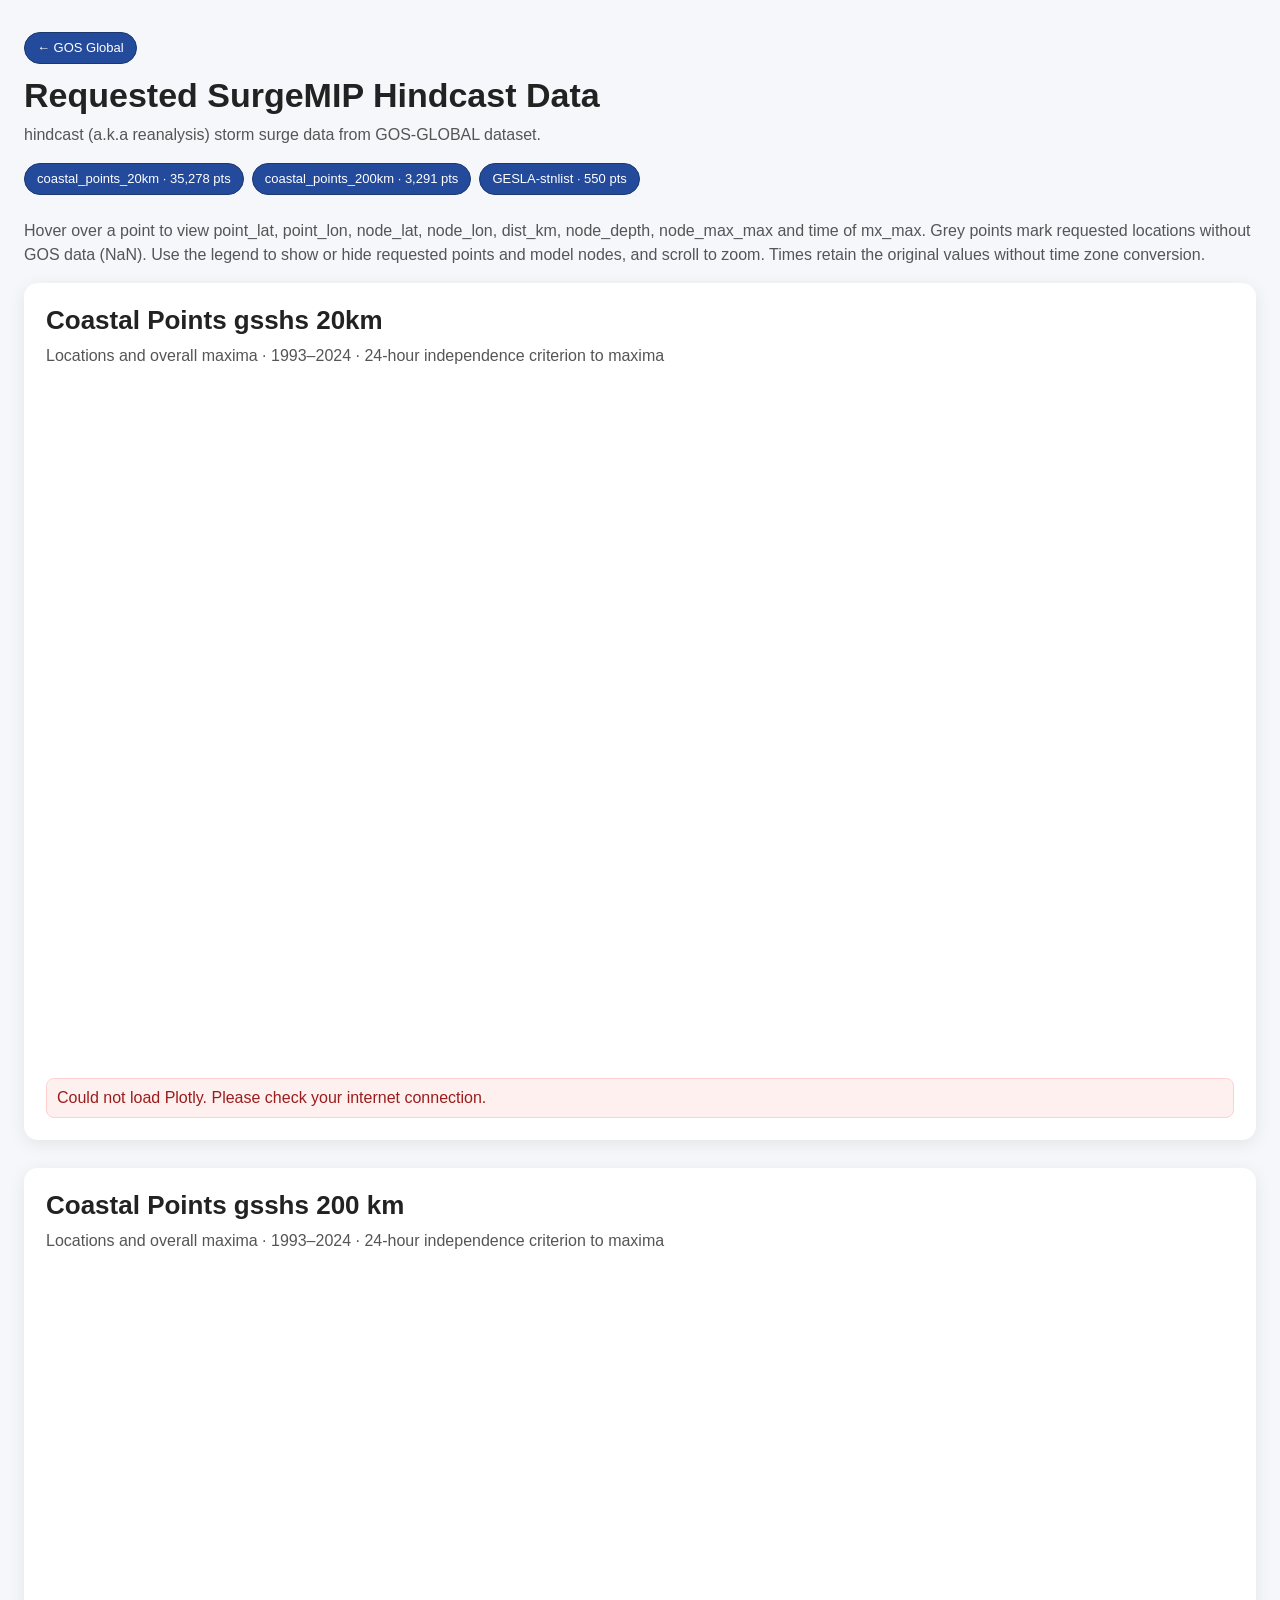
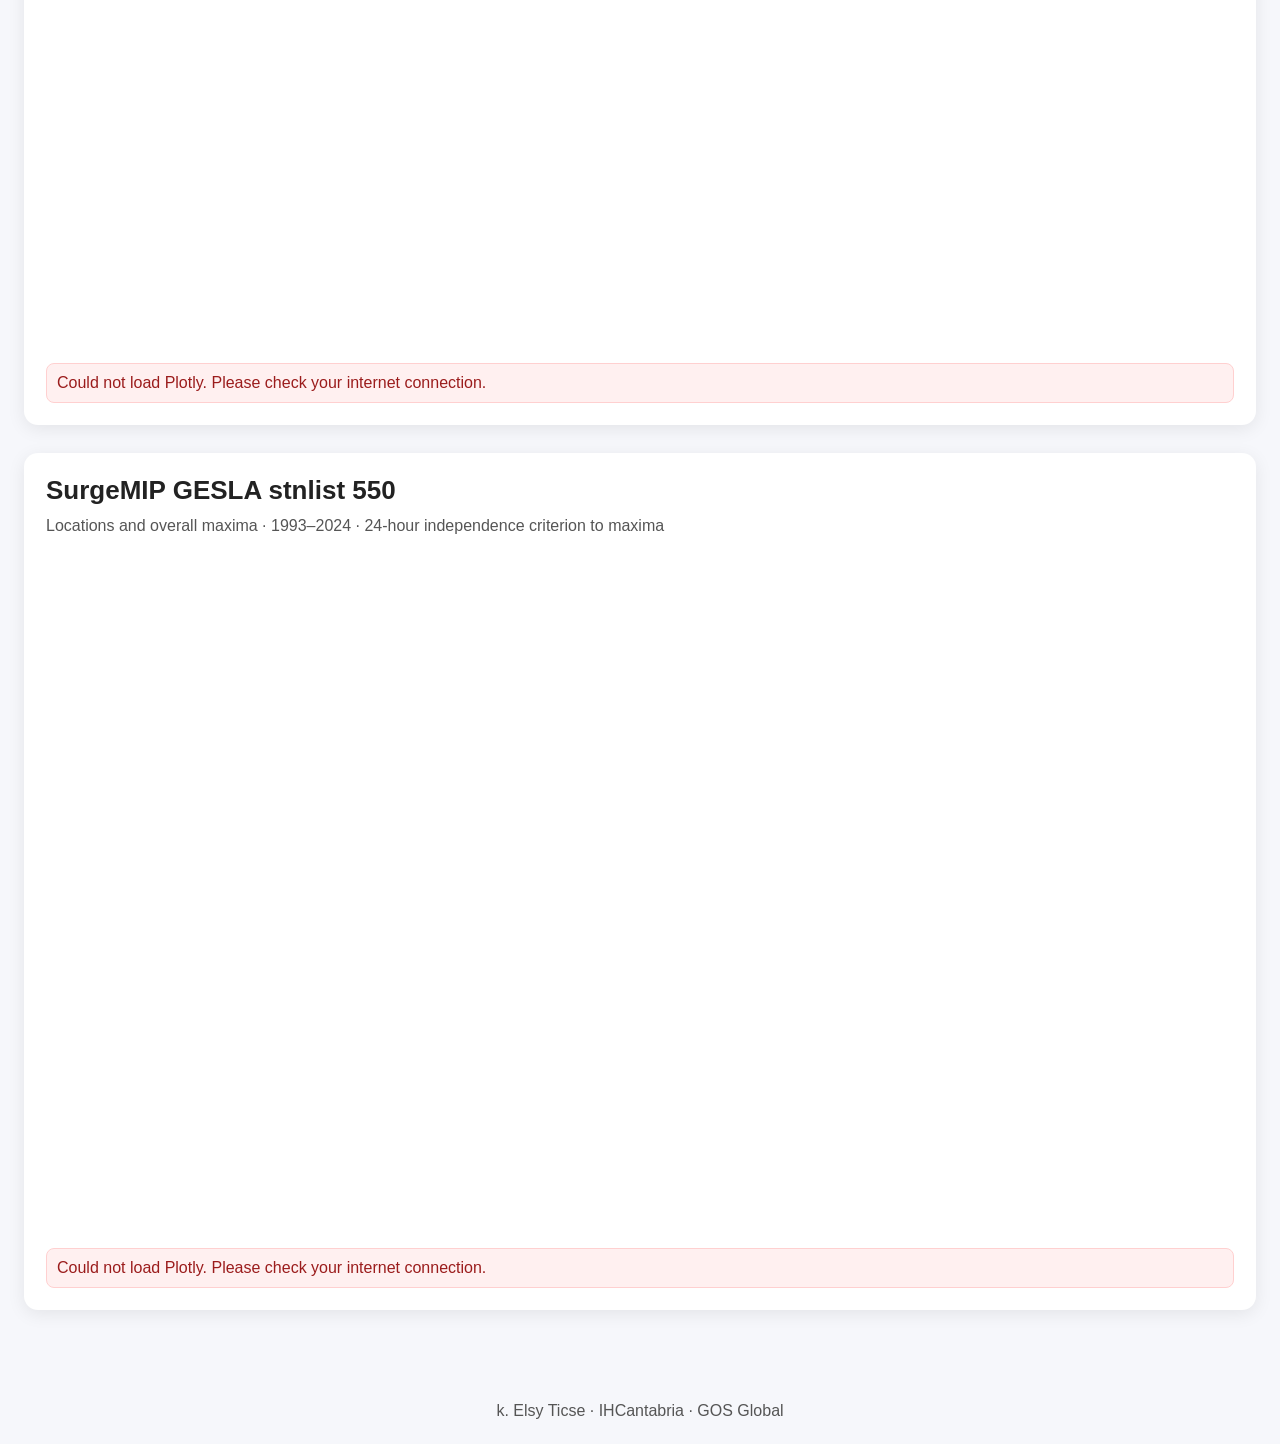
==== commit de0c2356: "edit figures" ====
--- a/surgemip/index.html
+++ b/surgemip/index.html
@@ -12,10 +12,14 @@
 </head>
 <body>
   <header class="page-header">
-    <a href="../">← GOS Global</a>
+    <a class="nav-button nav-button-small back-link" href="../">← GOS Global</a>
     <h1>Requested SurgeMIP Hindcast Data</h1>
-    <p>hindcast (a.k.a reanalysis) storm surge data from GOS-GLOBAL dataset. 
-    <nav aria-label="Figures"><a href="#set-35278">coastal_points_20km · 35,278 pts</a><a href="#set-3291">coastal_points_200km · 3,291 pts </a><a href="#set-550">GESLA-stnlist · 550 pts</a></nav>
+    <p>hindcast (a.k.a reanalysis) storm surge data from GOS-GLOBAL dataset.</p>
+    <nav class="page-nav" aria-label="Figures">
+      <a class="nav-button nav-button-small" href="#set-35278">coastal_points_20km · 35,278 pts</a>
+      <a class="nav-button nav-button-small" href="#set-3291">coastal_points_200km · 3,291 pts</a>
+      <a class="nav-button nav-button-small" href="#set-550">GESLA-stnlist · 550 pts</a>
+    </nav>
   </header>
   <main class="page-content" id="figures">
     <p class="figure-caption">Hover over a point to view point_lat, point_lon, node_lat, node_lon, dist_km, node_depth, node_max_max and time of mx_max. Grey points mark requested locations without GOS data (NaN). Use the legend to show or hide requested points and model nodes, and scroll to zoom. Times retain the original values without time zone conversion.</p>
--- a/style.css
+++ b/style.css
@@ -273,6 +273,17 @@
   background: #1b376f;
 }
 
+.nav-button-small {
+  padding: 6px 12px;
+  font-size: 13px;
+  line-height: 1.4;
+}
+
+.nav-button:focus-visible {
+  outline: 2px solid #244a9b;
+  outline-offset: 3px;
+}
+
 /* ---------------------------------------------------------------
    Paneles de figura que son imagen estatica (Fig 1, 4, 5b, 8, Supp)
    --------------------------------------------------------------- */
--- a/surgemip/style.css
+++ b/surgemip/style.css
@@ -1,5 +1,6 @@
 /* Typography, cards and map dimensions come from ../style.css. */
-nav { display: flex; flex-wrap: wrap; gap: 12px; margin-top: 24px; }
+.page-nav { display: flex; flex-wrap: wrap; gap: 8px; }
+.back-link { margin-bottom: 12px; }
 .figure-card { scroll-margin-top: 15px; }
 footer { text-align: center; padding: 24px; color: #555; }
 .failure { color: #9b1c1c; }
